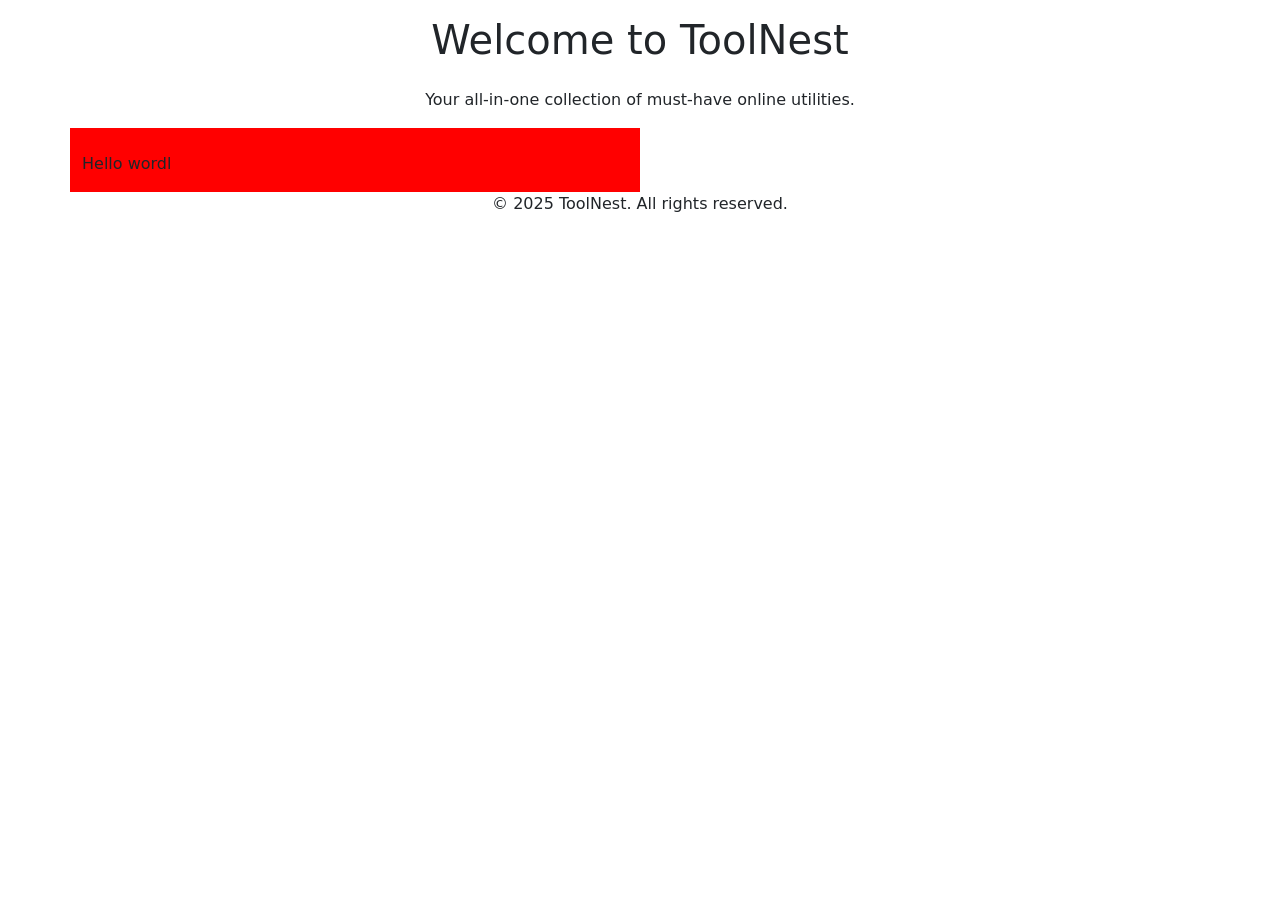
==== ToolNest.html @ 76c43543 "Add files via upload" ====
<!DOCTYPE html>
<html lang="en">
<head>
  <meta charset="UTF-8" />
  <meta name="viewport" content="width=device-width, initial-scale=1.0" />
  <meta name="description" content="Explore 20+ essential daily-use online tools — from converters to generators — all in one place." />
  <meta name="keywords" content="online tools, free utilities, productivity tools, web apps" />
  <meta name="author" content="YourBrand" />
  <title>ToolNest</title>
  <link rel="stylesheet" href="ToolNest.css"/>
  <link rel="canonical" href="https://yourdomain.com/" />
  <link rel="stylesheet" href="styles.css" />
  <link href="https://cdn.jsdelivr.net/npm/bootstrap@5.3.5/dist/css/bootstrap.min.css" rel="stylesheet" integrity="sha384-SgOJa3DmI69IUzQ2PVdRZhwQ+dy64/BUtbMJw1MZ8t5HZApcHrRKUc4W0kG879m7" crossorigin="anonymous">

</head>
<body>
  <header>
    <h1 class="text-center p-3">Welcome to ToolNest</h1>
    <p class="text-center">Your all-in-one collection of must-have online utilities.</p>
  </header>
  <div class="container">
    <div class="row">
        <div class="col-6 components">
          <img src="">
          <p>Hello wordl</p>
        </div>
    </div>
  </div>
  <footer>
    <p class="text-center">© 2025 ToolNest. All rights reserved.</p>
    <!-- <p><a href="/about">About</a> | <a href="/contact">Contact</a> | <a href="/privacy-policy">Privacy Policy</a></p> -->
  </footer>
</body>
</html>
---- ToolNest.css ----
.components{
    background-color: red;
}
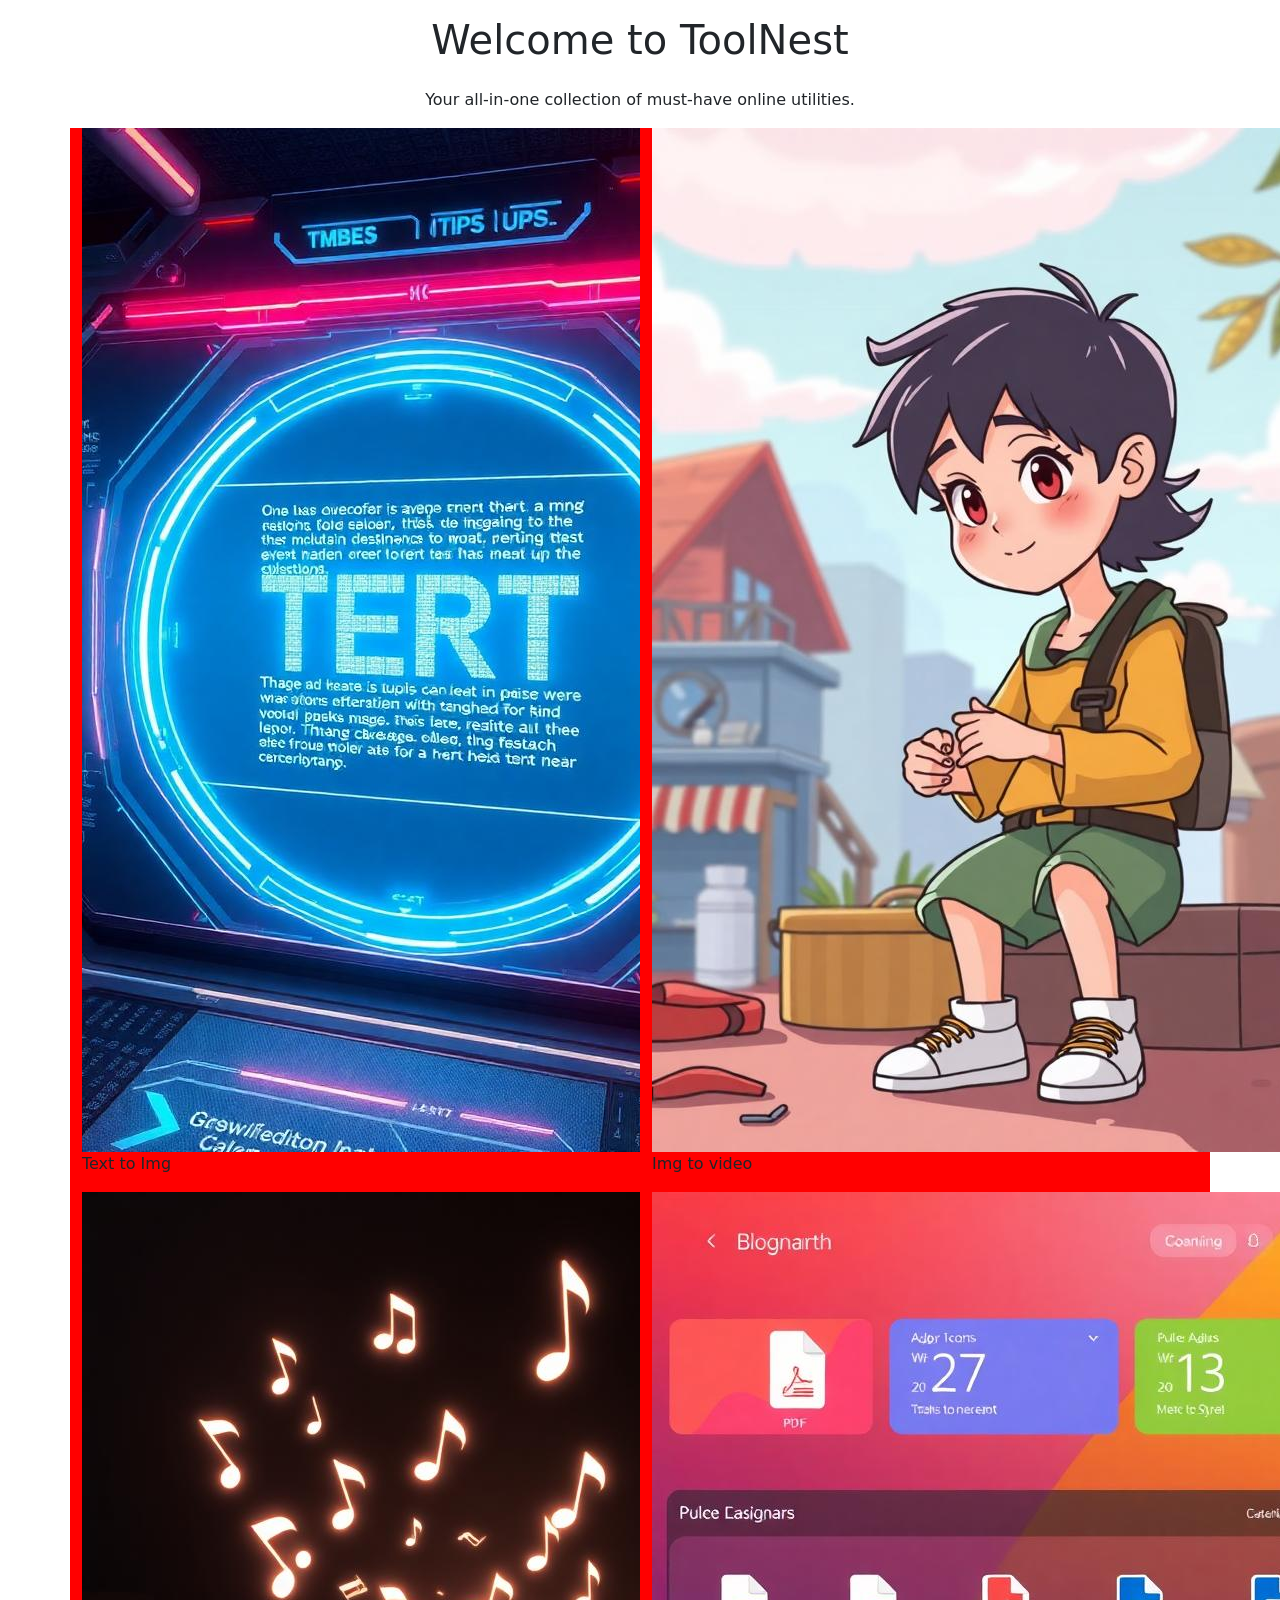
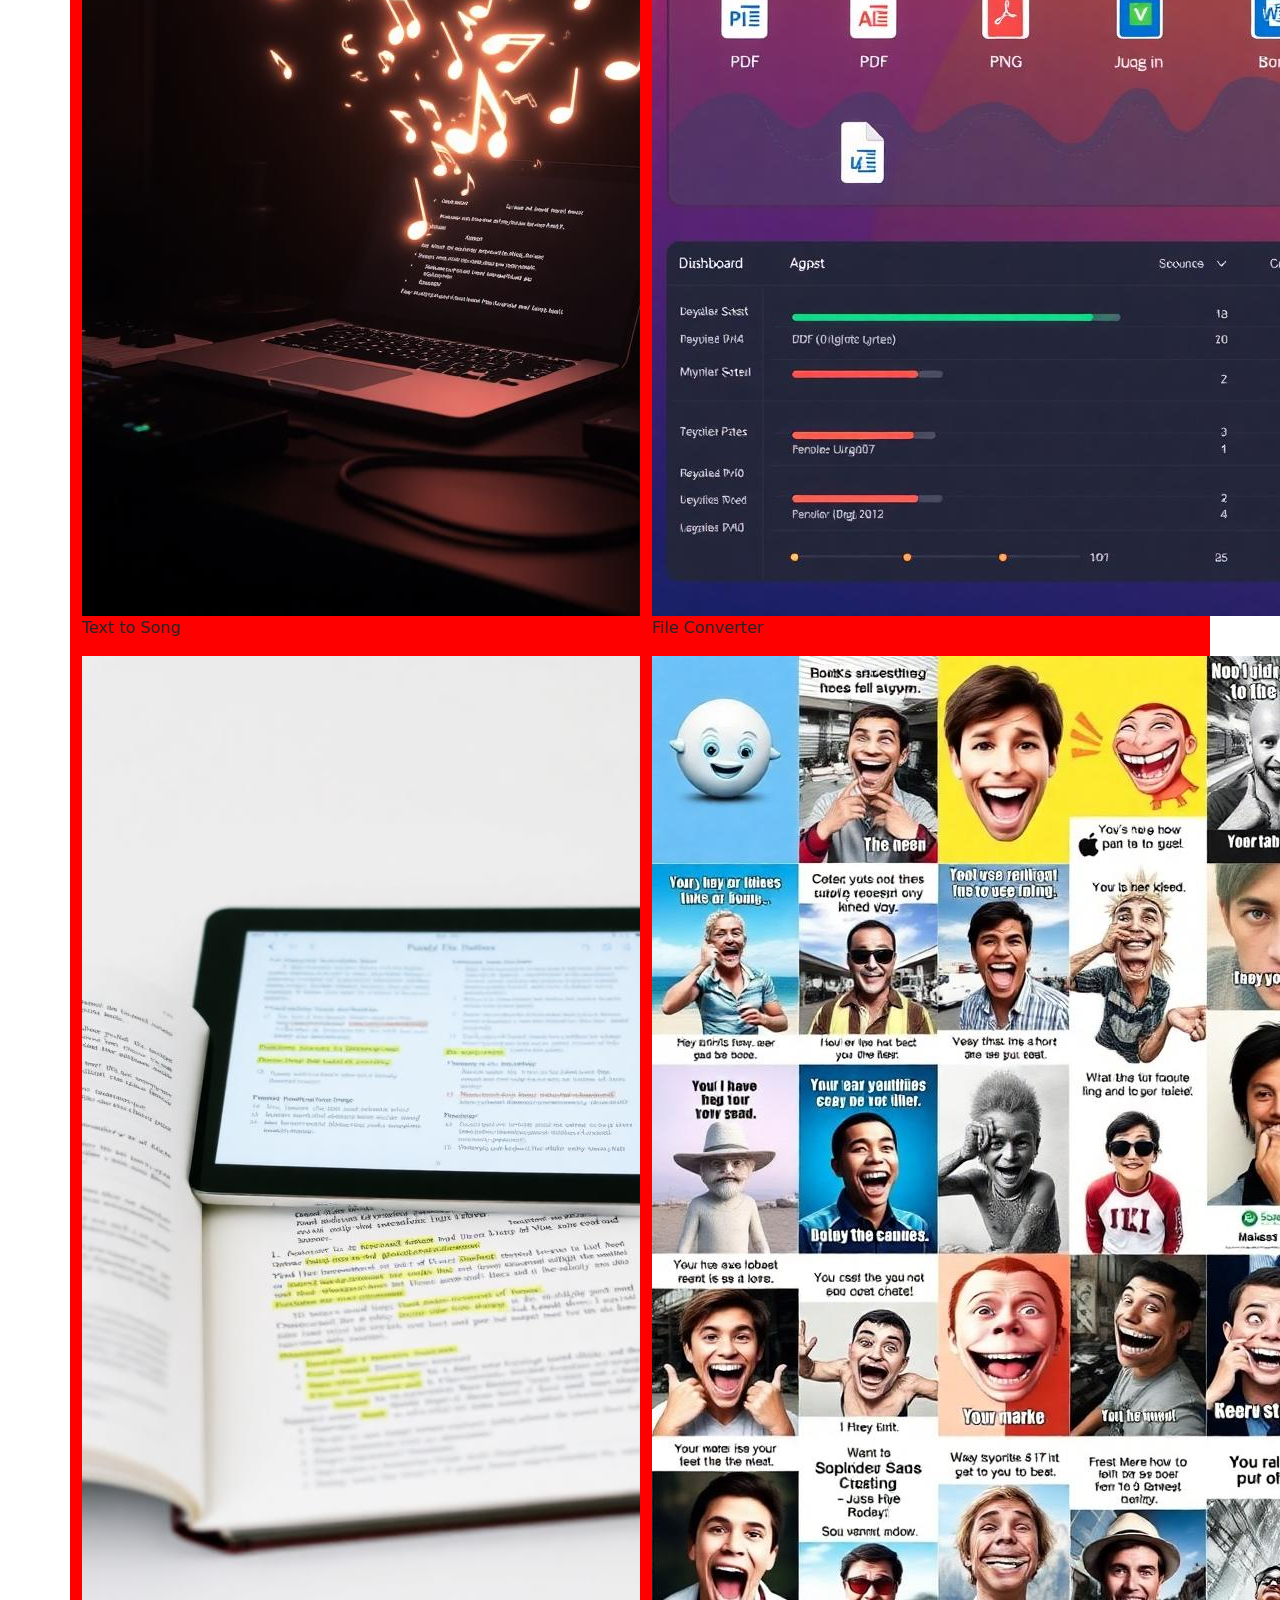
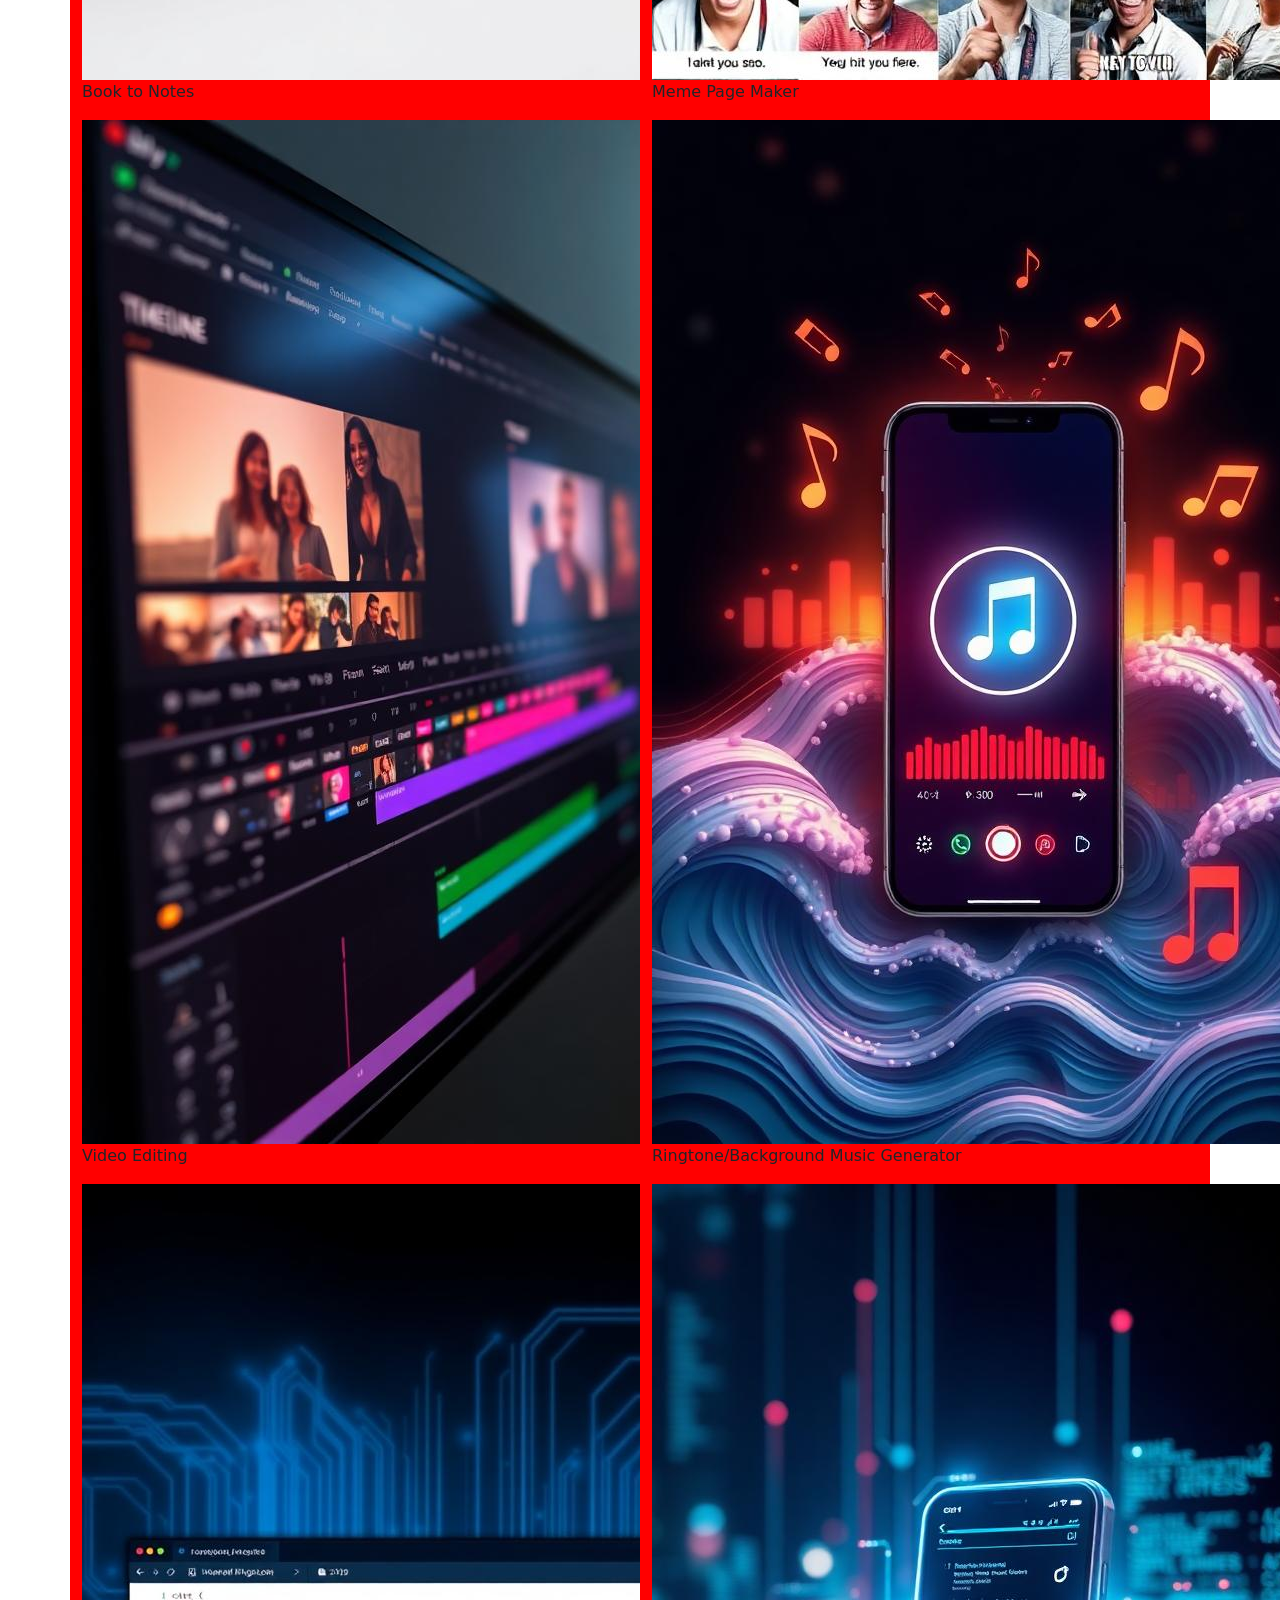
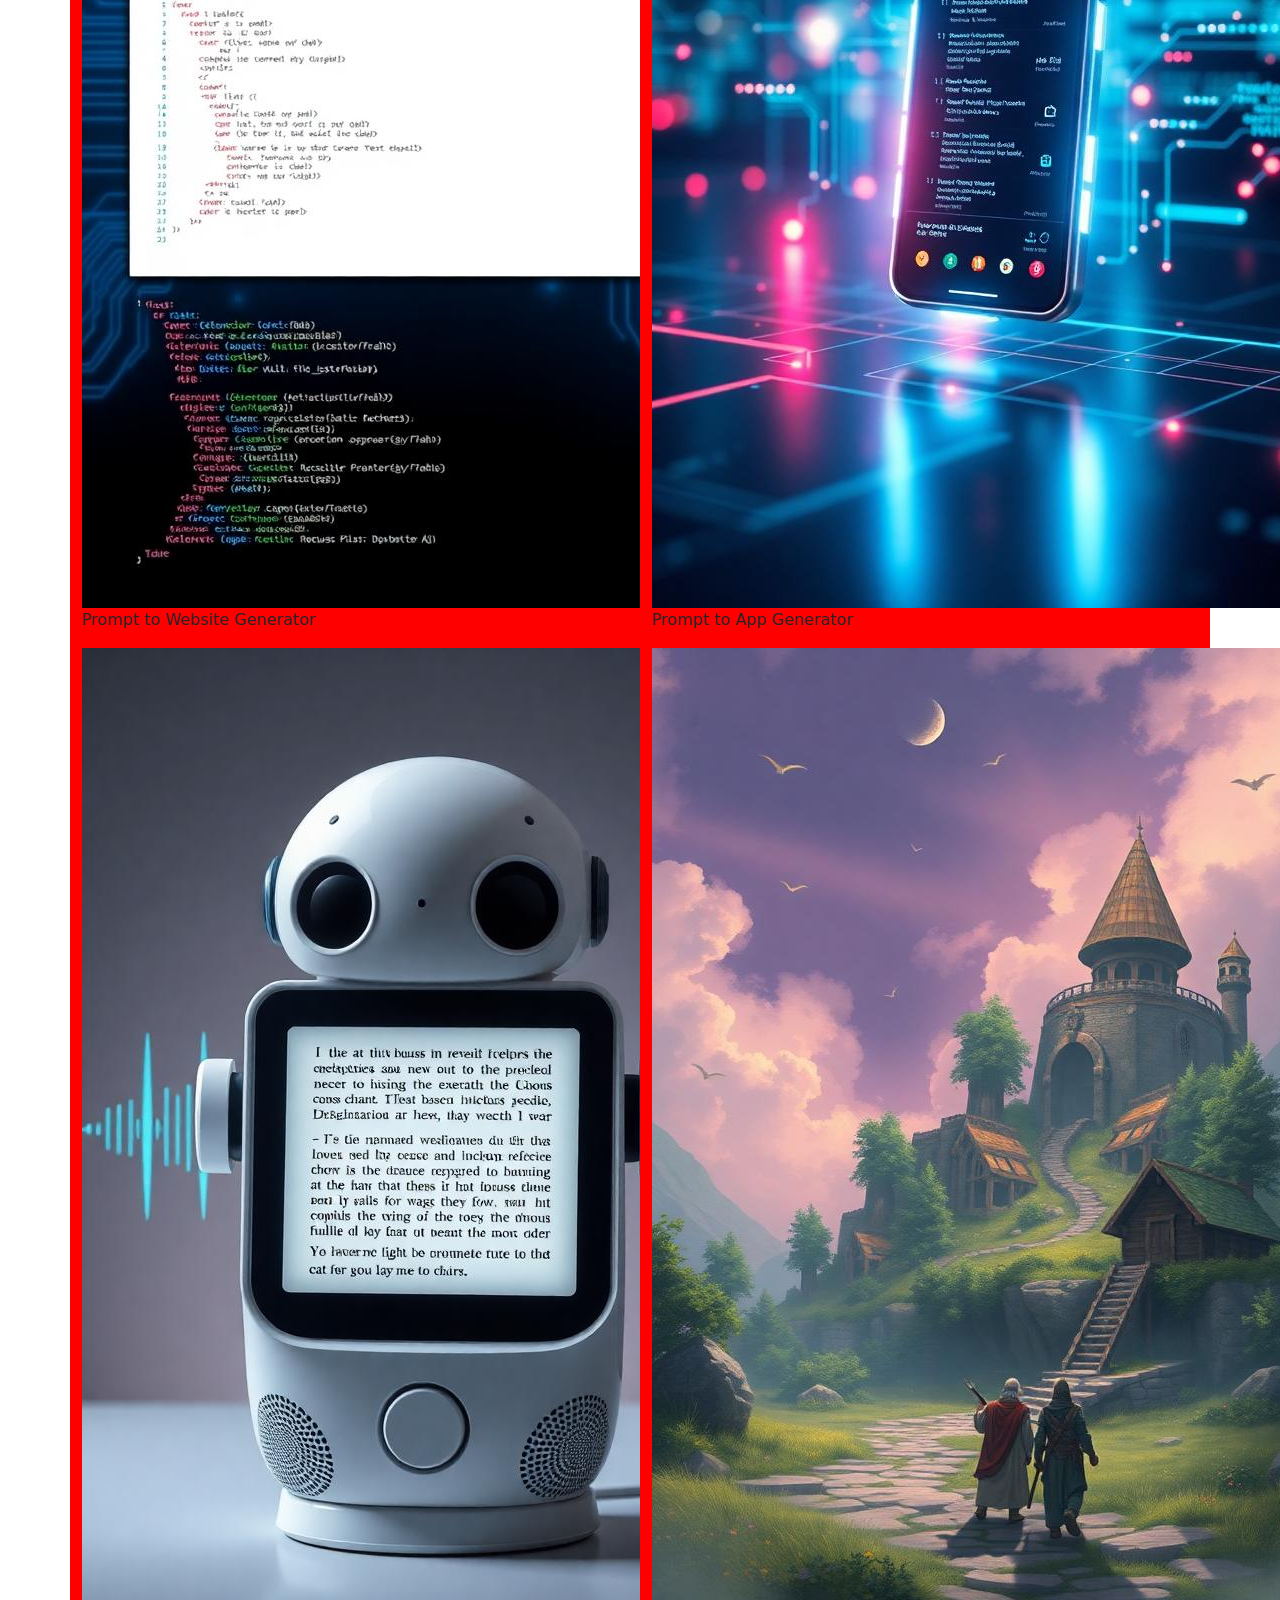
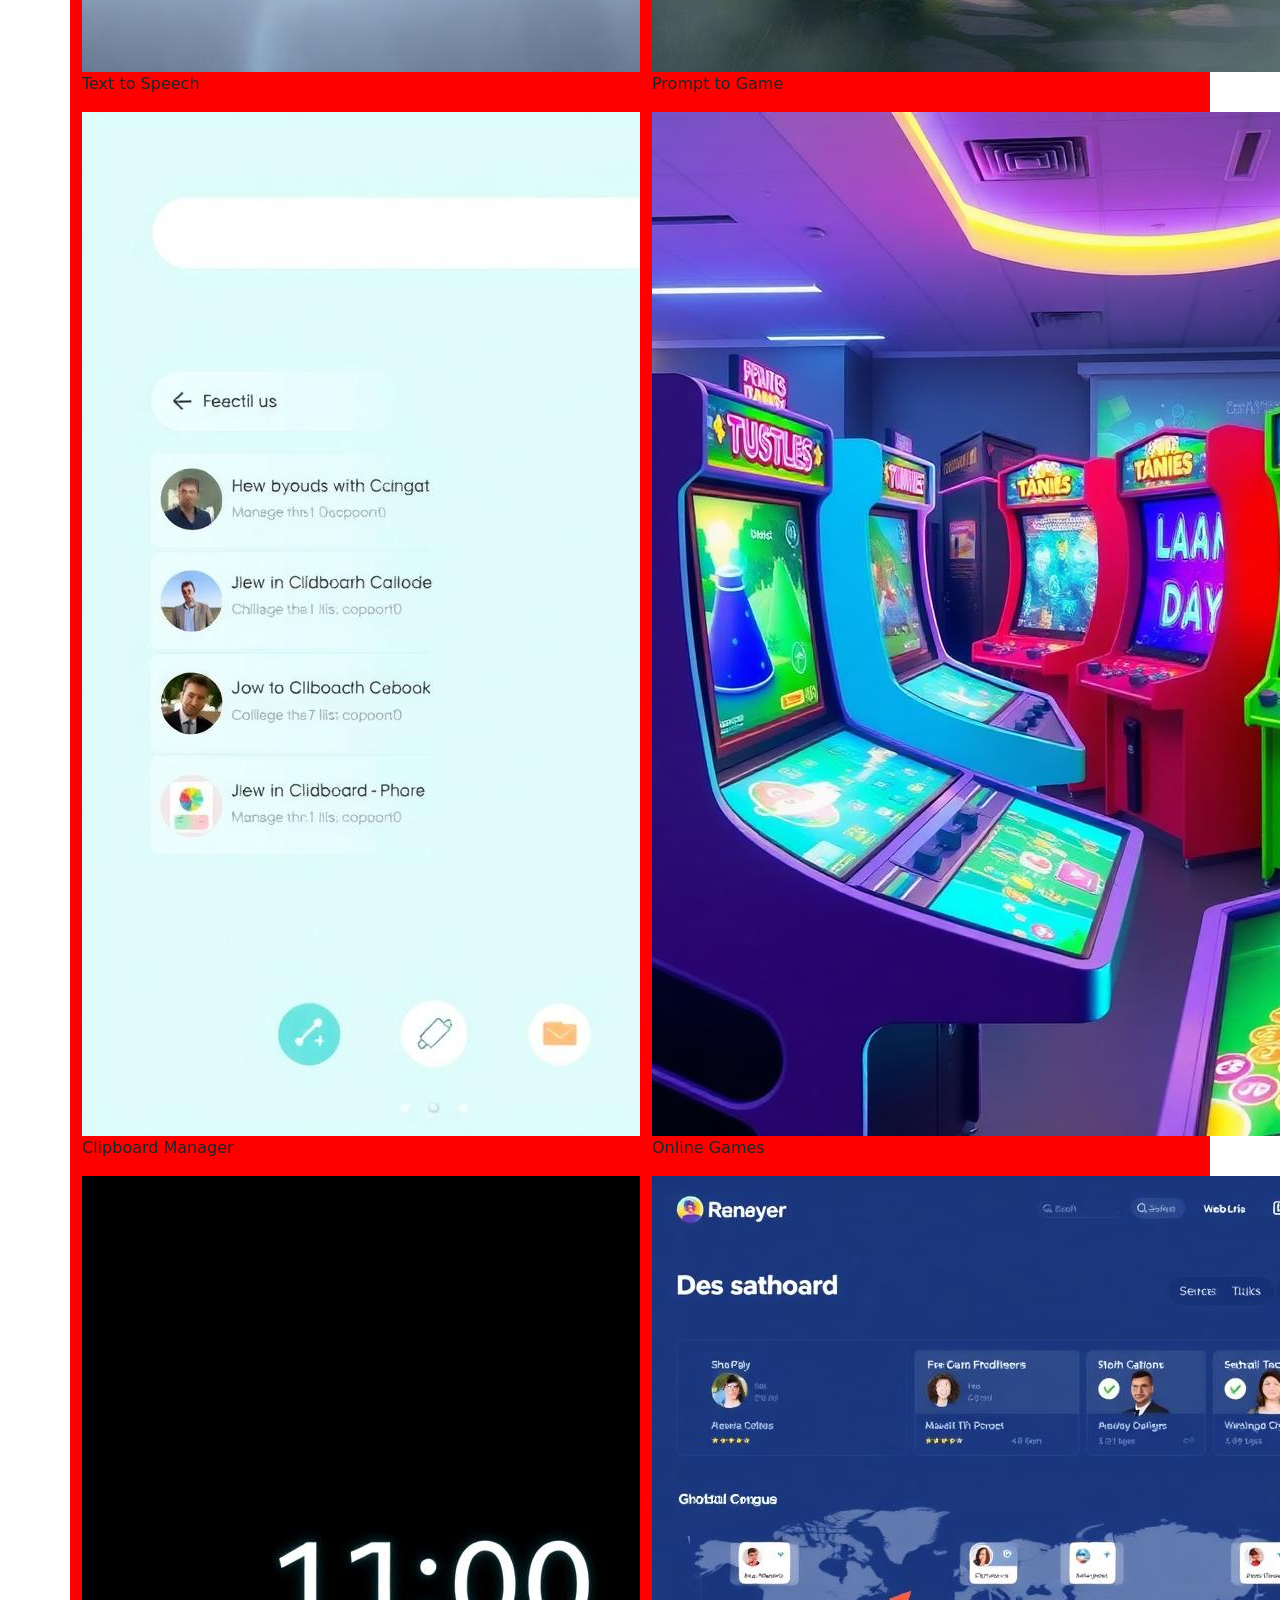
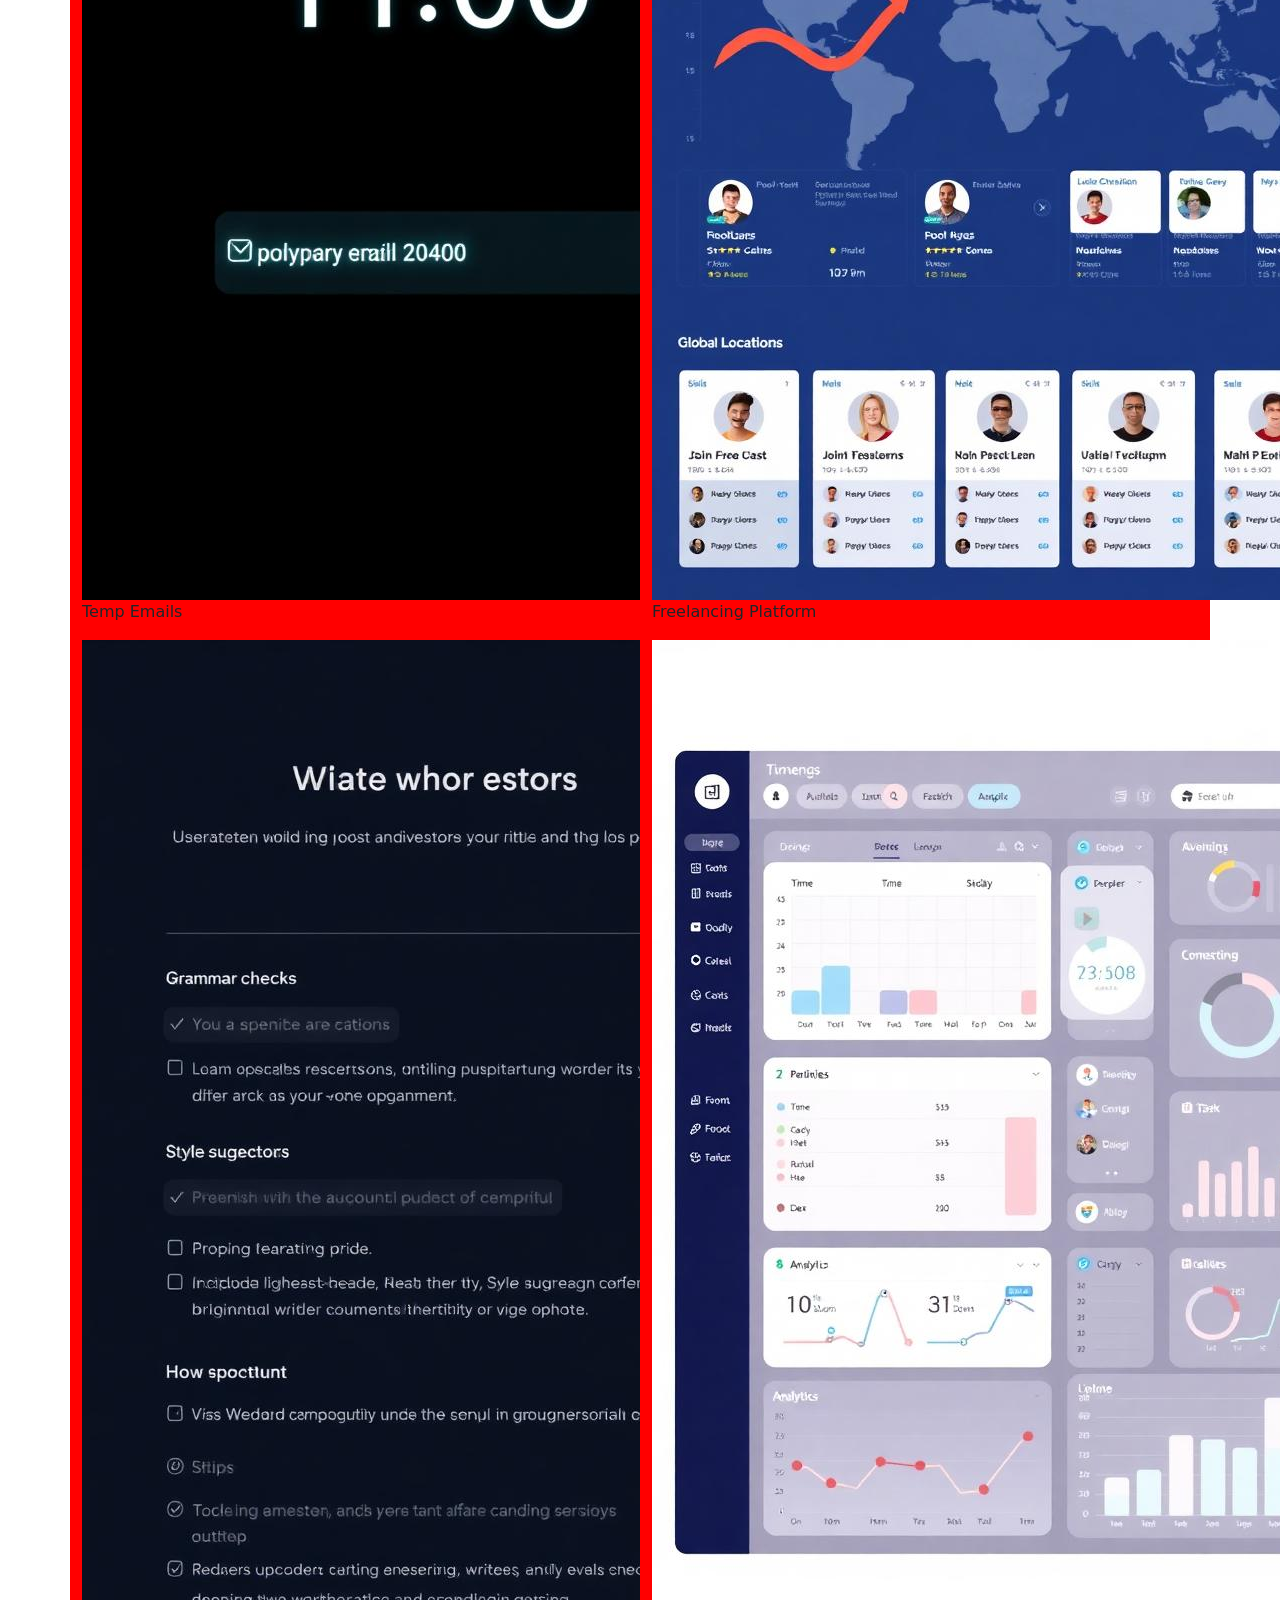
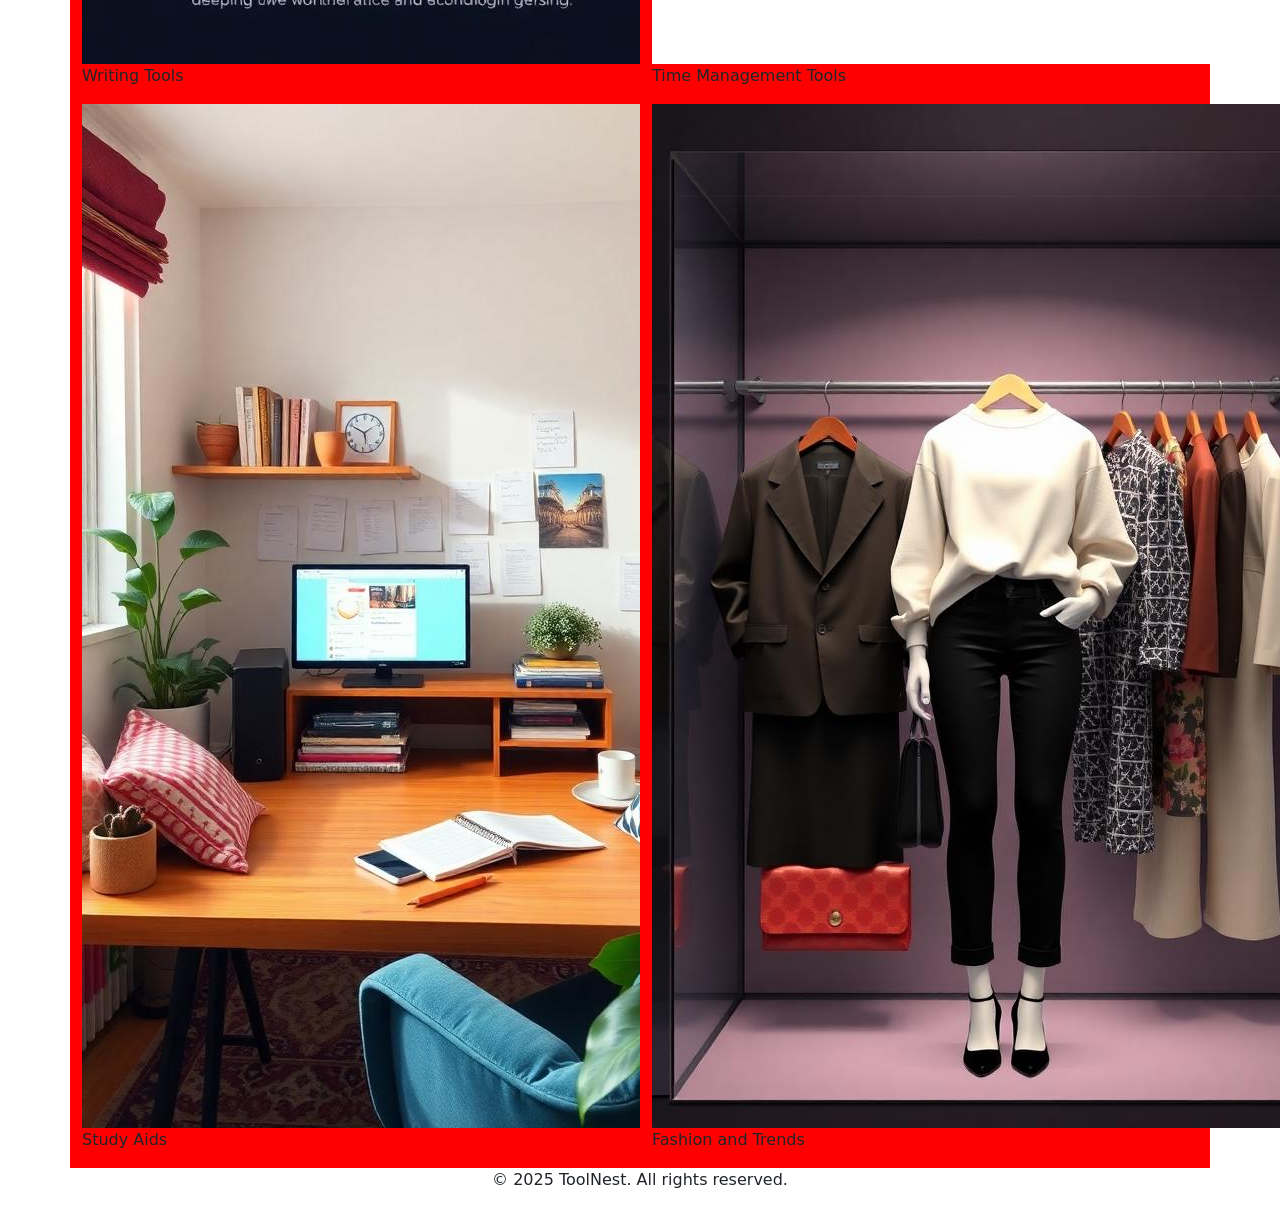
==== commit f8469397: "Update ToolNest.html" ====
--- a/ToolNest.html
+++ b/ToolNest.html
@@ -21,14 +21,129 @@
   <div class="container">
     <div class="row">
         <div class="col-6 components">
-          <img src="">
-          <p>Hello wordl</p>
+          <div class="imgHolder">
+            <img src="1.jpg" alt="text to img" class="images">
+          </div>
+          <a><p class="text">Text to Img</p></a>
+        </div>
+        <div class="col-6 components">
+          <div class="imgHolder">
+            <img src="2.jpg" alt="text to img" class="images">
+          </div>
+          <a ><p class="text">Img to video</p></a>
+        </div>
+        <div class="col-6 components">
+          <div class="imgHolder">
+            <img src="3.jpg" alt="text to img" class="images">
+          </div>
+          <a ><p class="text">Text to Song</p></a>
+        </div>
+        <div class="col-6 components">
+          <div class="imgHolder">
+            <img src="4.jpg" alt="text to img" class="images">
+          </div>
+          <a ><p class="text">File Converter</p></a>
+        </div>
+        <div class="col-6 components">
+          <div class="imgHolder">
+            <img src="5.jpg" alt="text to img" class="images">
+          </div>
+          <a ><p class="text">Book to Notes</p></a>
+        </div>
+        <div class="col-6 components">
+          <div class="imgHolder">
+            <img src="6.jpg" alt="text to img" class="images">
+          </div>
+          <a ><p class="text">Meme Page Maker</p></a>
+        </div>
+        <div class="col-6 components">
+          <div class="imgHolder">
+            <img src="7.jpg" alt="text to img" class="images">
+          </div>
+          <a ><p class="text">Video Editing</p></a>
+        </div>
+        <div class="col-6 components">
+          <div class="imgHolder">
+            <img src="8.jpg" alt="text to img" class="images">
+          </div>
+          <a ><p class="text">Ringtone/Background Music Generator</p></a>
+        </div>
+        <div class="col-6 components">
+          <div class="imgHolder">
+            <img src="9.jpg" alt="text to img" class="images">
+          </div>
+          <a ><p class="text">Prompt to Website Generator</p></a>
+        </div>
+        <div class="col-6 components">
+          <div class="imgHolder">
+            <img src="10.jpg" alt="text to img" class="images">
+          </div>
+          <a ><p class="text">Prompt to App Generator</p></a>
+        </div>
+        <div class="col-6 components">
+          <div class="imgHolder">
+            <img src="11.jpg" alt="text to img" class="images">
+          </div>
+          <a ><p class="text">Text to Speech</p></a>
+        </div>
+        <div class="col-6 components">
+          <div class="imgHolder">
+            <img src="12.jpg" alt="text to img" class="images">
+          </div>
+          <a ><p class="text">Prompt to Game</p></a>
+        </div>
+        <div class="col-6 components">
+          <div class="imgHolder">
+            <img src="13.jpg" alt="text to img" class="images">
+          </div>
+          <a ><p class="text">Clipboard Manager</p></a>
+        </div>
+        <div class="col-6 components">
+          <div class="imgHolder">
+            <img src="14.jpg" alt="text to img" class="images">
+          </div>
+          <a ><p class="text">Online Games</p></a>
+        </div>
+        <div class="col-6 components">
+          <div class="imgHolder">
+            <img src="15.jpg" alt="text to img" class="images">
+          </div>
+          <a ><p class="text">Temp Emails</p></a>
+        </div>
+        <div class="col-6 components">
+          <div class="imgHolder">
+            <img src="16.jpg" alt="text to img" class="images">
+          </div>
+          <a ><p class="text">Freelancing Platform</p></a>
+        </div>
+        <div class="col-6 components">
+          <div class="imgHolder">
+            <img src="17.jpg" alt="text to img" class="images">
+          </div>
+          <a ><p class="text">Writing Tools</p></a>
+        </div>
+        <div class="col-6 components">
+          <div class="imgHolder">
+            <img src="18.jpg" alt="text to img" class="images">
+          </div>
+          <a ><p class="text">Time Management Tools</p></a>
+        </div>
+        <div class="col-6 components">
+          <div class="imgHolder">
+            <img src="19.jpg" alt="text to img" class="images">
+          </div>
+          <a ><p class="text">Study Aids</p></a>
+        </div>
+        <div class="col-6 components">
+          <div class="imgHolder">
+            <img src="20.jpg" alt="text to img" class="images">
+          </div>
+          <a ><p class="text">Fashion and Trends</p></a>
         </div>
     </div>
   </div>
   <footer>
     <p class="text-center">© 2025 ToolNest. All rights reserved.</p>
-    <!-- <p><a href="/about">About</a> | <a href="/contact">Contact</a> | <a href="/privacy-policy">Privacy Policy</a></p> -->
   </footer>
 </body>
 </html>
